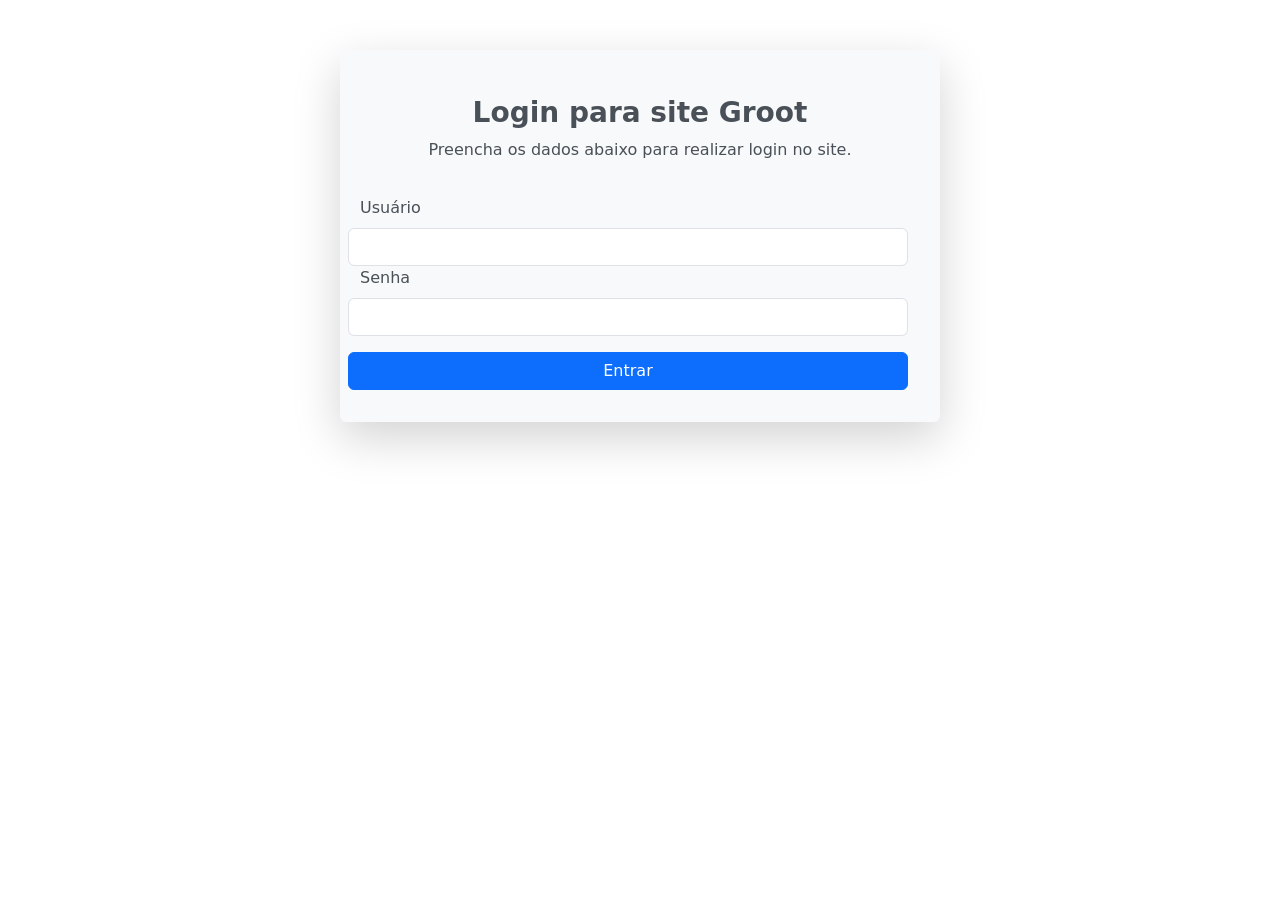
==== index.html @ 7b65681d "feat- adicionei nova funcionalidade de validacao." ====
<html lang="en">

<head>
    <meta charset="UTF-8">
    <meta name="viewport" content="width=device-width, initial-scale=1.0">
    <link href="https://cdn.jsdelivr.net/npm/bootstrap@5.3.8/dist/css/bootstrap.min.css" rel="stylesheet"
        integrity="sha384-sRIl4kxILFvY47J16cr9ZwB07vP4J8+LH7qKQnuqkuIAvNWLzeN8tE5YBujZqJLB" crossorigin="anonymous">
    <title>Groot</title>
</head>

<body>

    <div class="container text-dark-emphasis borderrounded-3 shadow-lg p-3 mb-5 bg-body-tertiary rounded"
        style="margin-top:50px; max-width: 600px;">
        <h3 id="titulo" class="text-center" style="margin-top:30px"><strong> Login para site Groot </strong></h3>
        <p id="subtitulo" class="text-center" style="margin-bottom:50px"> Preencha os dados abaixo para realizar login
            no site.</p>

        <form id="formulario" class="row g-3 needs-validation" novalidate>

            <div class="row">
                <label for="nome" class="form-label">Usuário</label>
                <input type="text" class="form-control" id="nome">
                <div class="valid-feedback">
                </div>



                <label for="senha" class="form-label">Senha</label>
                <input type="text" class="form-control" id="senha">
                <div class="valid-feedback">
                </div>
            </div>


            <div class="row mt-3">
                <button class="btn btn-primary" type="submit">Entrar</button>
            </div>
    </div>
    </div>

    <div id="mensagem"></div>
    </form>

    <footer>
    </footer>
    <script src="https://cdn.jsdelivr.net/npm/bootstrap@5.3.8/dist/js/bootstrap.bundle.min.js"
        integrity="sha384-FKyoEForCGlyvwx9Hj09JcYn3nv7wiPVlz7YYwJrWVcXK/BmnVDxM+D2scQbITxI"
        crossorigin="anonymous"></script>
    <script src="script/script.js"></script>
</body>

</html>
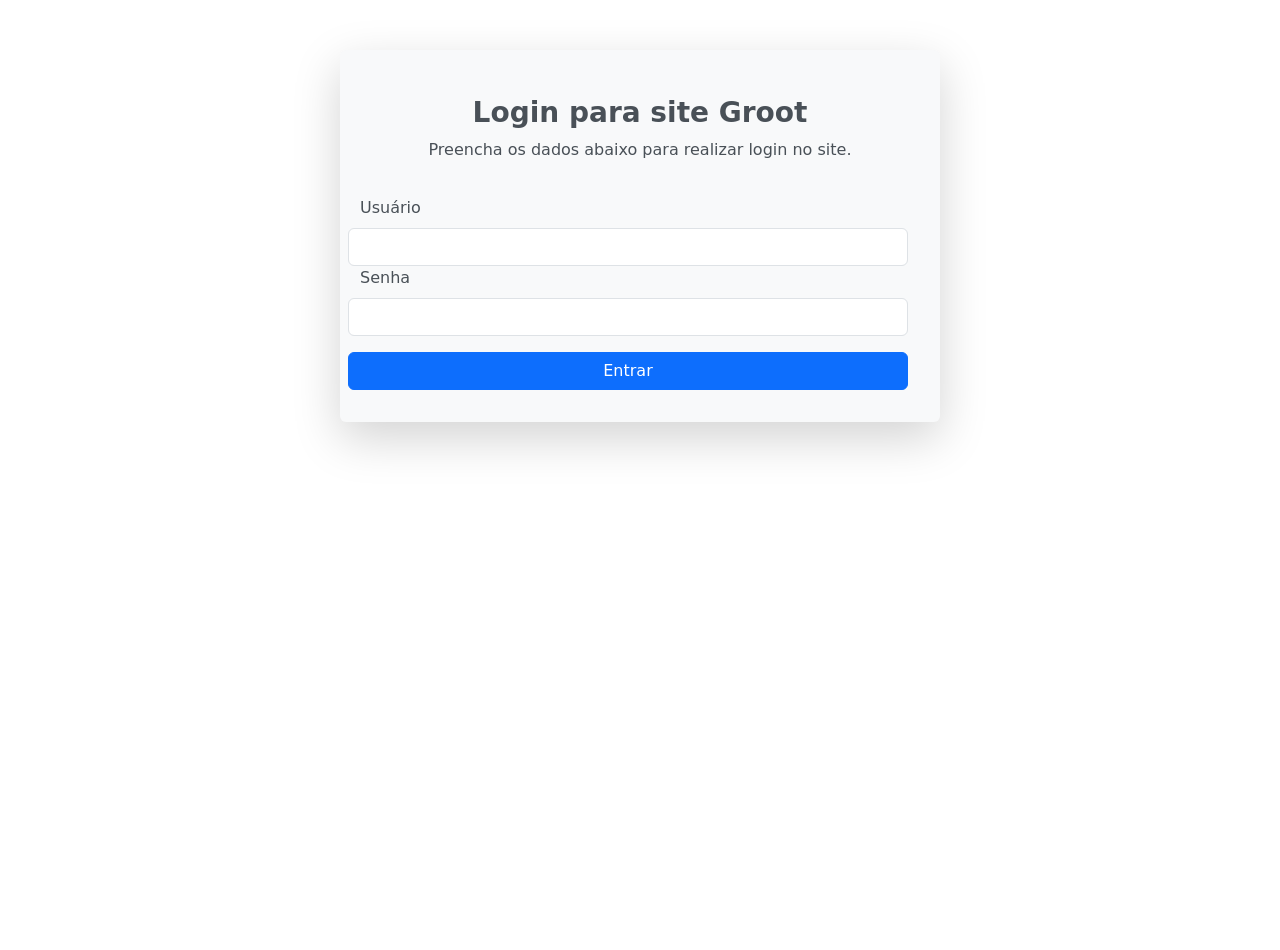
==== commit 2e6d645f: "Merge branch 'main' of https://github.com/amandaluise14/siteweb" ====
--- a/index.html
+++ b/index.html
@@ -5,13 +5,14 @@
     <meta name="viewport" content="width=device-width, initial-scale=1.0">
     <link href="https://cdn.jsdelivr.net/npm/bootstrap@5.3.8/dist/css/bootstrap.min.css" rel="stylesheet"
         integrity="sha384-sRIl4kxILFvY47J16cr9ZwB07vP4J8+LH7qKQnuqkuIAvNWLzeN8tE5YBujZqJLB" crossorigin="anonymous">
+    <link rel="stylesheet" href="style/style.css">
     <title>Groot</title>
 </head>
 
 <body>
 
     <div class="container text-dark-emphasis borderrounded-3 shadow-lg p-3 mb-5 bg-body-tertiary rounded"
-        style="margin-top:50px; max-width: 600px;">
+    <div id="conteudo" class="container text-dark-emphasis borderrounded-3 shadow-lg p-3 mb-5 bg-body-tertiary"style="margin-top:50px; max-width: 600px;">
         <h3 id="titulo" class="text-center" style="margin-top:30px"><strong> Login para site Groot </strong></h3>
         <p id="subtitulo" class="text-center" style="margin-bottom:50px"> Preencha os dados abaixo para realizar login
             no site.</p>
@@ -23,15 +24,11 @@
                 <input type="text" class="form-control" id="nome">
                 <div class="valid-feedback">
                 </div>
-
-
-
                 <label for="senha" class="form-label">Senha</label>
                 <input type="text" class="form-control" id="senha">
                 <div class="valid-feedback">
                 </div>
             </div>
-
 
             <div class="row mt-3">
                 <button class="btn btn-primary" type="submit">Entrar</button>
--- a/style/style.css
+++ b/style/style.css
@@ -0,0 +1,7 @@
+body {
+    background-image: url('assets/image/groot_2.jpg');
+    background-size: cover;
+    background-position: center;
+    background-repeat: no-repeat;
+    height: 100vh;
+}
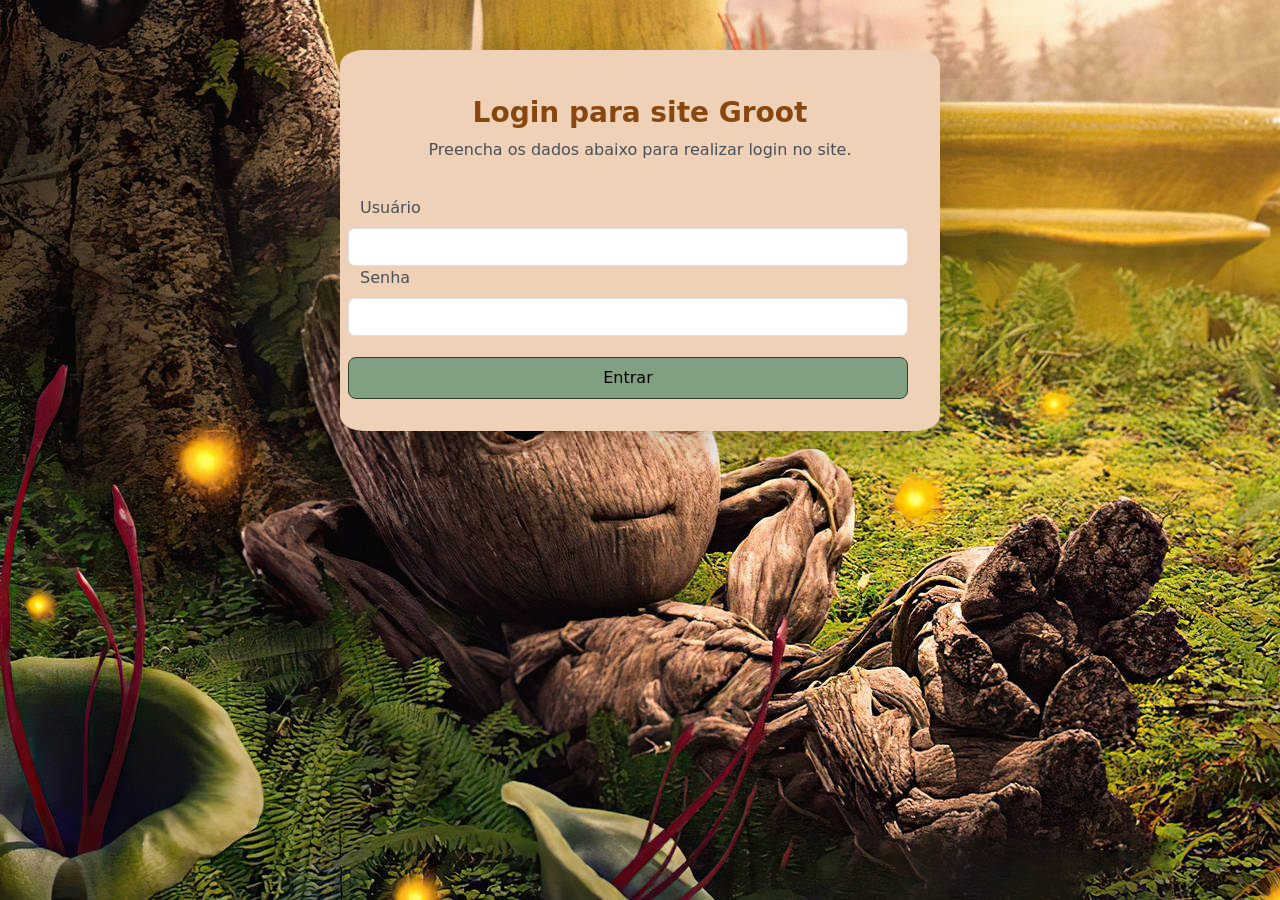
==== commit 87a9db1a: "add- realizei a parte visual da nossa tela de login" ====
--- a/index.html
+++ b/index.html
@@ -11,8 +11,7 @@
 
 <body>
 
-    <div class="container text-dark-emphasis borderrounded-3 shadow-lg p-3 mb-5 bg-body-tertiary rounded"
-    <div id="conteudo" class="container text-dark-emphasis borderrounded-3 shadow-lg p-3 mb-5 bg-body-tertiary"style="margin-top:50px; max-width: 600px;">
+    <div id="container" class="container text-dark-emphasis borderrounded-3 shadow-lg p-3 mb-5 bg-body-tertiary"style="margin-top:50px; max-width: 600px;">
         <h3 id="titulo" class="text-center" style="margin-top:30px"><strong> Login para site Groot </strong></h3>
         <p id="subtitulo" class="text-center" style="margin-bottom:50px"> Preencha os dados abaixo para realizar login
             no site.</p>
@@ -31,11 +30,9 @@
             </div>
 
             <div class="row mt-3">
-                <button class="btn btn-primary" type="submit">Entrar</button>
+                <button id="button" type="submit">Entrar</button>
             </div>
     </div>
-    </div>
-
     <div id="mensagem"></div>
     </form>
 
--- a/style/style.css
+++ b/style/style.css
@@ -1,7 +1,22 @@
+
 body {
-    background-image: url('assets/image/groot_2.jpg');
-    background-size: cover;
-    background-position: center;
-    background-repeat: no-repeat;
-    height: 100vh;
-}+    background-image: url('../assets/image/groot_fundo_google.jpg')
+}
+#container{
+    background-color: rgb(238, 209, 182) !important;
+    border-radius: 4%;
+
+}
+h3 {
+color:  rgb(136, 71, 15);
+}
+
+#button{
+width: 100%;
+padding: 8px;
+margin-top: 5px;
+border: 1px solid;
+border-color: rgb(49, 66, 49);
+background-color: rgb(129, 160, 129);
+border-radius: 8px;
+}
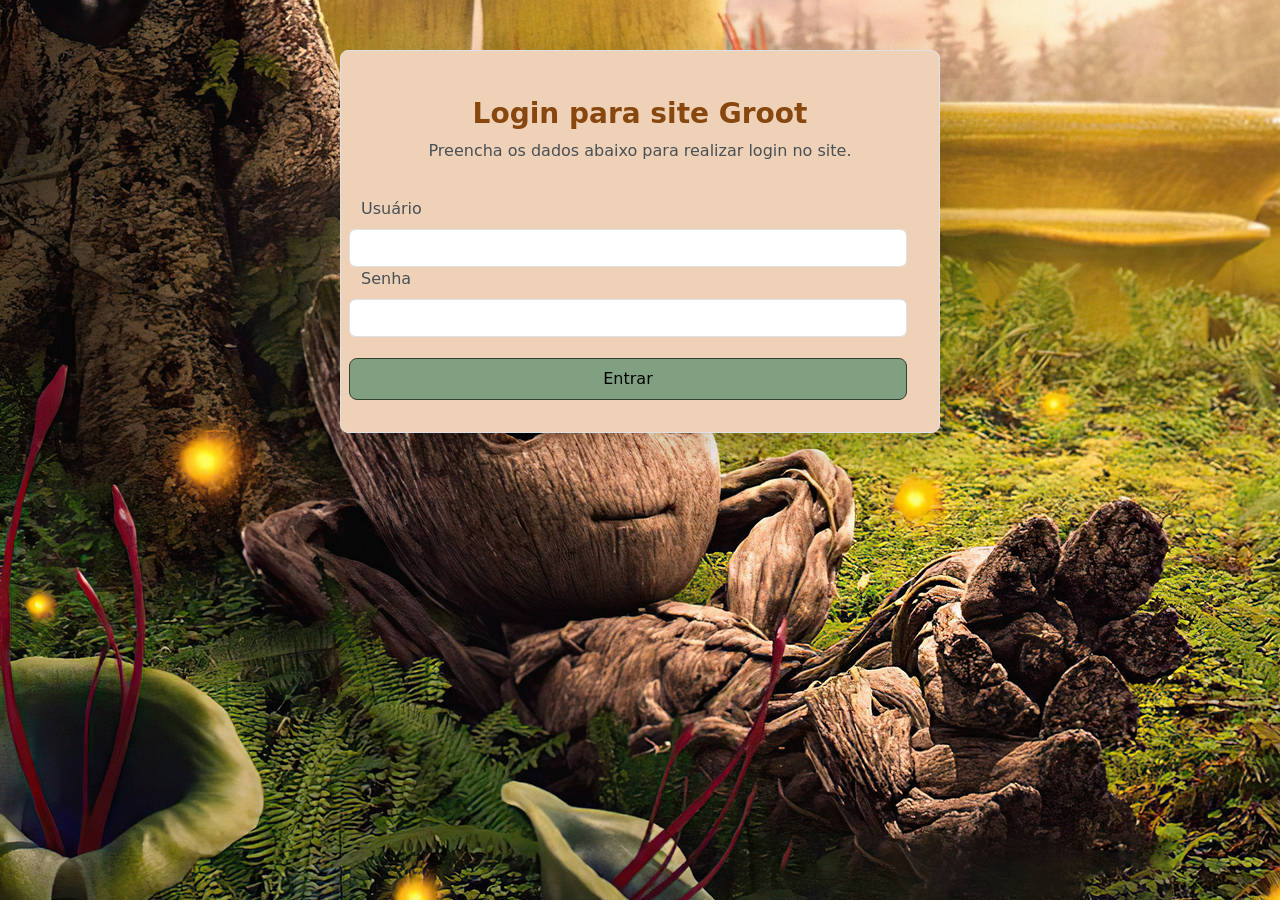
==== commit 64aa43c5: "fix - corrigi um erro na parte do html e das validações do java." ====
--- a/index.html
+++ b/index.html
@@ -11,7 +11,7 @@
 
 <body>
 
-    <div id="container" class="container text-dark-emphasis borderrounded-3 shadow-lg p-3 mb-5 bg-body-tertiary"style="margin-top:50px; max-width: 600px;">
+    <div id="container" class="container text-dark-emphasis border rounded-3 shadow-lg p-3 mb-5 bg-body-tertiary"style="margin-top:50px; max-width: 600px;">
         <h3 id="titulo" class="text-center" style="margin-top:30px"><strong> Login para site Groot </strong></h3>
         <p id="subtitulo" class="text-center" style="margin-bottom:50px"> Preencha os dados abaixo para realizar login
             no site.</p>
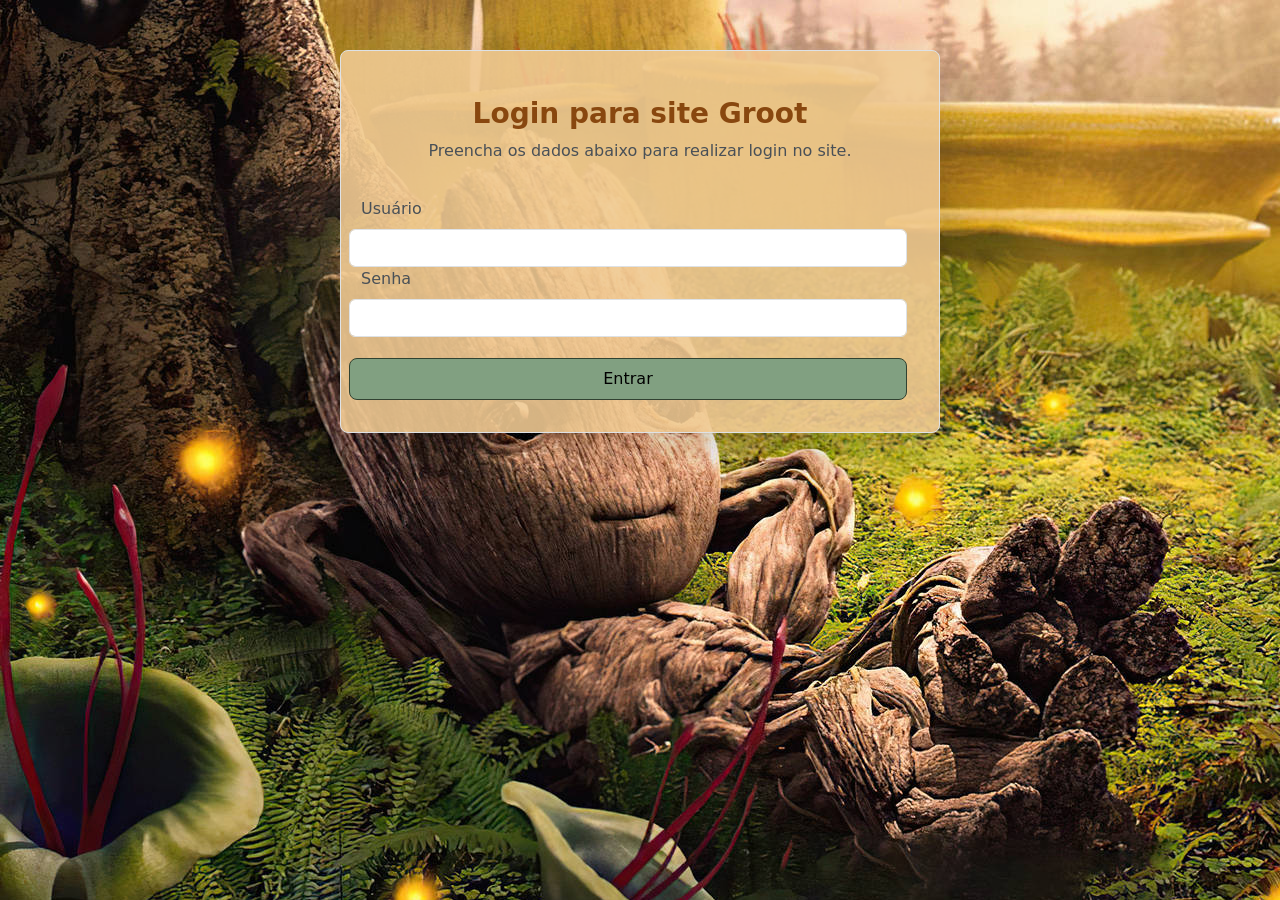
==== commit 2d1b4578: "add- organizei as body e um pouco do style" ====
--- a/index.html
+++ b/index.html
@@ -11,6 +11,9 @@
 
 <body>
 
+    </head>
+
+<body id="pagina_login">
     <div id="container" class="container text-dark-emphasis border rounded-3 shadow-lg p-3 mb-5 bg-body-tertiary"style="margin-top:50px; max-width: 600px;">
         <h3 id="titulo" class="text-center" style="margin-top:30px"><strong> Login para site Groot </strong></h3>
         <p id="subtitulo" class="text-center" style="margin-bottom:50px"> Preencha os dados abaixo para realizar login
@@ -24,7 +27,7 @@
                 <div class="valid-feedback">
                 </div>
                 <label for="senha" class="form-label">Senha</label>
-                <input type="text" class="form-control" id="senha">
+                <input type="password" class="form-control" id="senha">
                 <div class="valid-feedback">
                 </div>
             </div>
--- a/style/style.css
+++ b/style/style.css
@@ -1,9 +1,12 @@
-
-body {
+#pagina_login {
     background-image: url('../assets/image/groot_fundo_google.jpg')
 }
+#pagina_principal{
+     background-color: rgba(177, 184, 144, 0.89);
+
+}
 #container{
-    background-color: rgb(238, 209, 182) !important;
+    background-color: rgba(240, 202, 146, 0.89) !important;
     border-radius: 4%;
 
 }
@@ -20,3 +23,13 @@
 background-color: rgb(129, 160, 129);
 border-radius: 8px;
 }
+
+#navbar {
+ display:flex;
+justify-content: space-between;
+align-items: center;
+padding: 5px;
+background-color: rgb(105, 12, 12);
+color: rgb(245, 220, 220);
+font-family: 'Segoe UI', Tahoma, Geneva, Verdana, sans-serif;
+}
